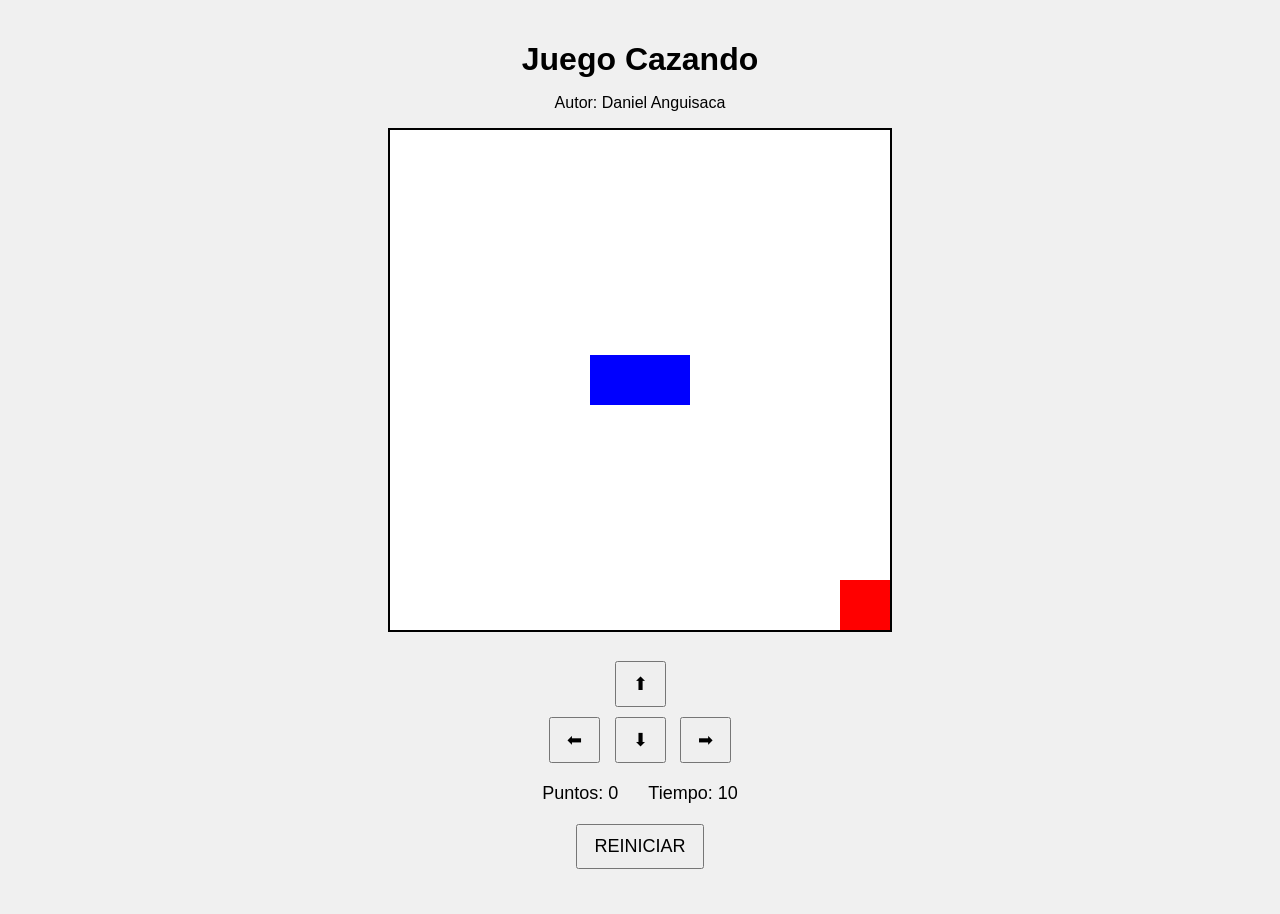
==== index.html @ 3e791eec "juego renombrado" ====
<!DOCTYPE html>
<html>
<head>
  <title>Juego Cazando</title>
  <link rel="stylesheet" href="cazando.css"/>
  <script src="utilitarios.js"></script>
</head>
<body onload="iniciarJuego()">

  <h1>Juego Cazando</h1>
  <p>Autor: Daniel Anguisaca</p>
  <canvas id="areaJuego" width="500" height="500"></canvas>
  <div class="controles">
    <button onclick="moverArriba();">⬆</button>
    <br>
    <button onclick="moverIzquierda();">⬅</button>
    <button onclick="moverAbajo();">⬇</button>
    <button onclick="moverDerecha();">➡</button>
  </div>


  <div class="panel">
    <span>Puntos: <span id="puntos">0</span></span>
    <span>Tiempo: <span id="tiempo">10</span></span>
  </div>

    <button onclick="reiniciar();">REINICIAR</button>

  <p id="mensaje"></p>

  <script src="cazando.js"></script>

</body>
</html>
---- cazando.css ----
body {
  text-align: center;
  font-family: Arial, sans-serif;
  background: #f0f0f0;
  margin: 0;
  padding: 20px;
}

h1 {
  margin-bottom: 5px;
}

.panel {
  margin: 15px 0;
  font-size: 18px;
  display: flex;
  justify-content: center;
  gap: 30px;
}

canvas {
  background: white;
  border: 2px solid black;
}

.controles {
  margin-top: 20px;
}

button {
  margin: 5px;
  padding: 10px 16px;
  font-size: 18px;
  cursor: pointer;
}

#mensaje {
  font-size: 20px;
  font-weight: bold;
  color: darkred;
  margin-top: 15px;
}
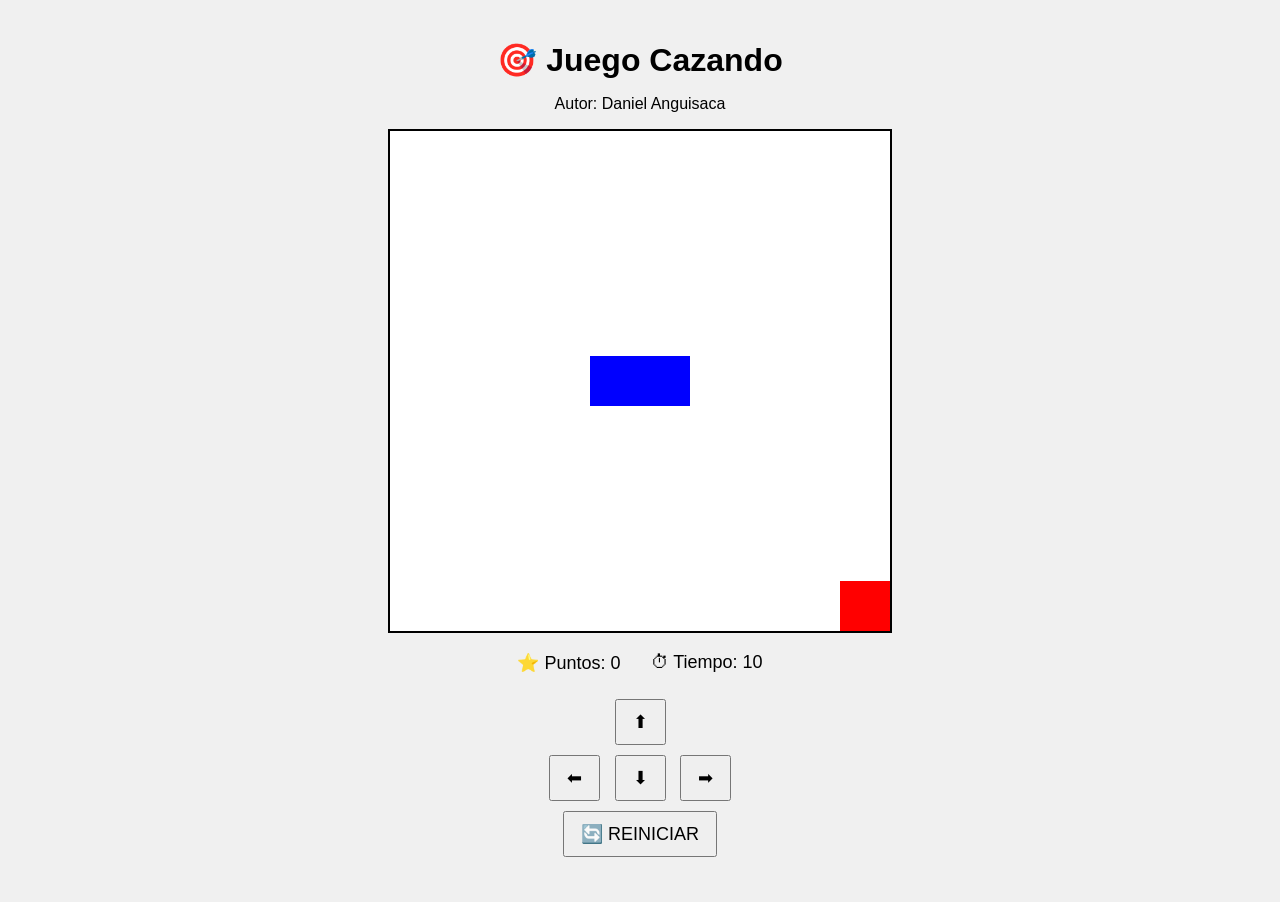
==== commit f6c8093c: "mejorando el estilo de la pagina intento1" ====
--- a/index.html
+++ b/index.html
@@ -5,28 +5,35 @@
   <link rel="stylesheet" href="cazando.css"/>
   <script src="utilitarios.js"></script>
 </head>
+
 <body onload="iniciarJuego()">
 
-  <h1>Juego Cazando</h1>
-  <p>Autor: Daniel Anguisaca</p>
-  <canvas id="areaJuego" width="500" height="500"></canvas>
-  <div class="controles">
-    <button onclick="moverArriba();">⬆</button>
-    <br>
-    <button onclick="moverIzquierda();">⬅</button>
-    <button onclick="moverAbajo();">⬇</button>
-    <button onclick="moverDerecha();">➡</button>
+  <div class="contenedor">
+
+    <h1>🎯 Juego Cazando</h1>
+    <p class="autor">Autor: Daniel Anguisaca</p>
+
+    <canvas id="areaJuego" width="500" height="500"></canvas>
+
+    <div class="panel">
+      <span>⭐ Puntos: <span id="puntos">0</span></span>
+      <span>⏱ Tiempo: <span id="tiempo">10</span></span>
+    </div>
+
+    <div class="controles">
+      <button onclick="moverArriba();">⬆</button>
+      <div>
+        <button onclick="moverIzquierda();">⬅</button>
+        <button onclick="moverAbajo();">⬇</button>
+        <button onclick="moverDerecha();">➡</button>
+      </div>
+    </div>
+
+    <button class="reiniciar" onclick="reiniciar();">🔄 REINICIAR</button>
+
+    <p id="mensaje"></p>
+
   </div>
-
-
-  <div class="panel">
-    <span>Puntos: <span id="puntos">0</span></span>
-    <span>Tiempo: <span id="tiempo">10</span></span>
-  </div>
-
-    <button onclick="reiniciar();">REINICIAR</button>
-
-  <p id="mensaje"></p>
 
   <script src="cazando.js"></script>
 
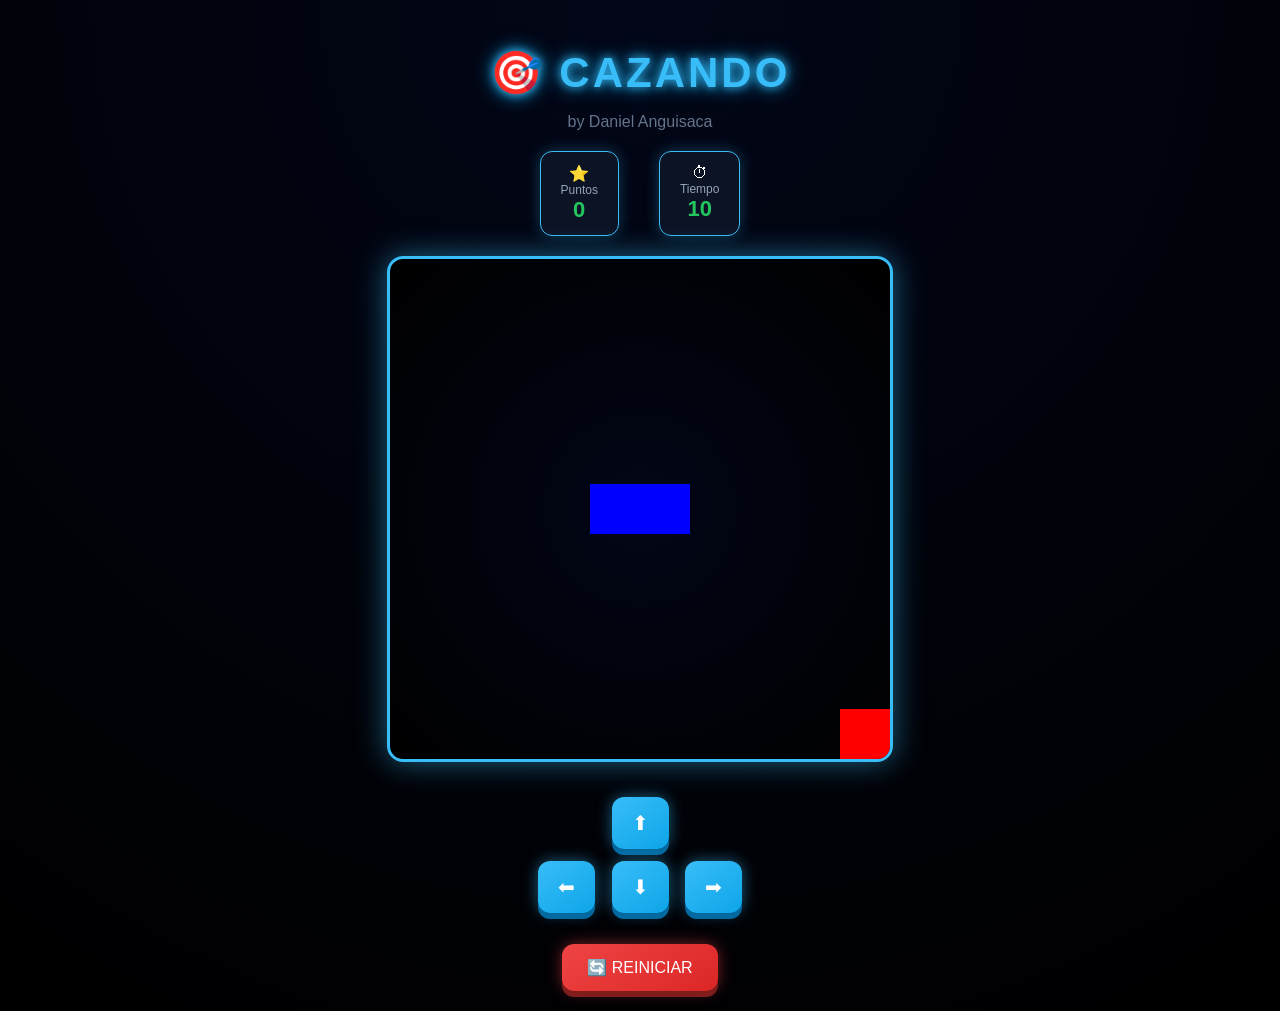
==== commit 99a3b75e: "juego visualmente mejorado" ====
--- a/index.html
+++ b/index.html
@@ -8,30 +8,42 @@
 
 <body onload="iniciarJuego()">
 
-  <div class="contenedor">
+  <div class="game-ui">
 
-    <h1>🎯 Juego Cazando</h1>
-    <p class="autor">Autor: Daniel Anguisaca</p>
+    <header class="top-bar">
+      <h1>🎯 CAZANDO</h1>
+      <p class="autor">by Daniel Anguisaca</p>
+    </header>
 
-    <canvas id="areaJuego" width="500" height="500"></canvas>
-
-    <div class="panel">
-      <span>⭐ Puntos: <span id="puntos">0</span></span>
-      <span>⏱ Tiempo: <span id="tiempo">10</span></span>
-    </div>
-
-    <div class="controles">
-      <button onclick="moverArriba();">⬆</button>
-      <div>
-        <button onclick="moverIzquierda();">⬅</button>
-        <button onclick="moverAbajo();">⬇</button>
-        <button onclick="moverDerecha();">➡</button>
+    <div class="hud">
+      <div class="stat">
+        ⭐ <span>Puntos</span>
+        <strong id="puntos">0</strong>
+      </div>
+      <div class="stat">
+        ⏱ <span>Tiempo</span>
+        <strong id="tiempo">10</strong>
       </div>
     </div>
 
-    <button class="reiniciar" onclick="reiniciar();">🔄 REINICIAR</button>
+    <div class="game-container">
+      <canvas id="areaJuego" width="500" height="500"></canvas>
 
-    <p id="mensaje"></p>
+      <div class="overlay">
+        <p id="mensaje"></p>
+      </div>
+    </div>
+
+    <div class="controls">
+      <button onclick="moverArriba()">⬆</button>
+      <div class="middle">
+        <button onclick="moverIzquierda()">⬅</button>
+        <button onclick="moverAbajo()">⬇</button>
+        <button onclick="moverDerecha()">➡</button>
+      </div>
+    </div>
+
+    <button class="btn-restart" onclick="reiniciar()">🔄 REINICIAR</button>
 
   </div>
 
--- a/cazando.css
+++ b/cazando.css
@@ -1,42 +1,141 @@
 body {
+  margin: 0;
+  font-family: 'Orbitron', sans-serif;
+  background: radial-gradient(circle at top, #020617, #000);
+  color: white;
+  overflow-x: hidden;
+}
+
+/* CONTENEDOR GENERAL */
+.game-ui {
+  max-width: 900px;
+  margin: auto;
   text-align: center;
-  font-family: Arial, sans-serif;
-  background: #f0f0f0;
-  margin: 0;
   padding: 20px;
 }
 
-h1 {
+/* HEADER */
+.top-bar h1 {
+  font-size: 42px;
+  letter-spacing: 3px;
+  color: #38bdf8;
+  text-shadow: 0 0 10px #38bdf8, 0 0 20px #0ea5e9;
   margin-bottom: 5px;
 }
 
-.panel {
-  margin: 15px 0;
-  font-size: 18px;
+.autor {
+  color: #64748b;
+  margin-bottom: 20px;
+}
+
+/* HUD */
+.hud {
   display: flex;
   justify-content: center;
-  gap: 30px;
+  gap: 40px;
+  margin-bottom: 20px;
+}
+
+.stat {
+  background: rgba(15, 23, 42, 0.8);
+  padding: 12px 20px;
+  border-radius: 12px;
+  border: 1px solid #38bdf8;
+  box-shadow: 0 0 15px rgba(56, 189, 248, 0.3);
+}
+
+.stat span {
+  display: block;
+  font-size: 12px;
+  color: #94a3b8;
+}
+
+.stat strong {
+  font-size: 22px;
+  color: #22c55e;
+}
+
+/* CANVAS */
+.game-container {
+  position: relative;
+  display: inline-block;
 }
 
 canvas {
-  background: white;
-  border: 2px solid black;
+  border-radius: 16px;
+  border: 3px solid #38bdf8;
+  background: radial-gradient(circle, #020617, #000);
+  box-shadow: 0 0 30px rgba(56, 189, 248, 0.5);
 }
 
-.controles {
-  margin-top: 20px;
-}
-
-button {
-  margin: 5px;
-  padding: 10px 16px;
-  font-size: 18px;
-  cursor: pointer;
+/* MENSAJE OVERLAY */
+.overlay {
+  position: absolute;
+  top: 0;
+  left: 0;
+  width: 100%;
+  height: 100%;
+  pointer-events: none;
 }
 
 #mensaje {
+  position: absolute;
+  top: 40%;
+  width: 100%;
+  font-size: 28px;
+  font-weight: bold;
+  color: #f87171;
+  text-shadow: 0 0 10px red;
+}
+
+/* CONTROLES */
+.controls {
+  margin-top: 25px;
+}
+
+.controls button {
+  margin: 6px;
+  padding: 14px 20px;
   font-size: 20px;
-  font-weight: bold;
-  color: darkred;
-  margin-top: 15px;
+  border: none;
+  border-radius: 12px;
+  cursor: pointer;
+  color: white;
+  background: linear-gradient(145deg, #38bdf8, #0ea5e9);
+  box-shadow: 0 6px 0 #0369a1, 0 0 15px rgba(56,189,248,0.5);
+  transition: all 0.15s ease;
+}
+
+/* HOVER */
+.controls button:hover {
+  transform: translateY(-3px);
+  box-shadow: 0 10px 0 #0369a1, 0 0 25px #38bdf8;
+}
+
+/* CLICK */
+.controls button:active {
+  transform: translateY(4px);
+  box-shadow: 0 2px 0 #0369a1;
+}
+
+/* BOTÓN REINICIAR */
+.btn-restart {
+  margin-top: 25px;
+  padding: 14px 25px;
+  font-size: 16px;
+  border-radius: 12px;
+  border: none;
+  background: linear-gradient(145deg, #ef4444, #dc2626);
+  color: white;
+  cursor: pointer;
+  box-shadow: 0 6px 0 #7f1d1d, 0 0 15px rgba(239,68,68,0.5);
+  transition: 0.2s;
+}
+
+.btn-restart:hover {
+  transform: scale(1.05);
+}
+
+.btn-restart:active {
+  transform: scale(0.95);
 }
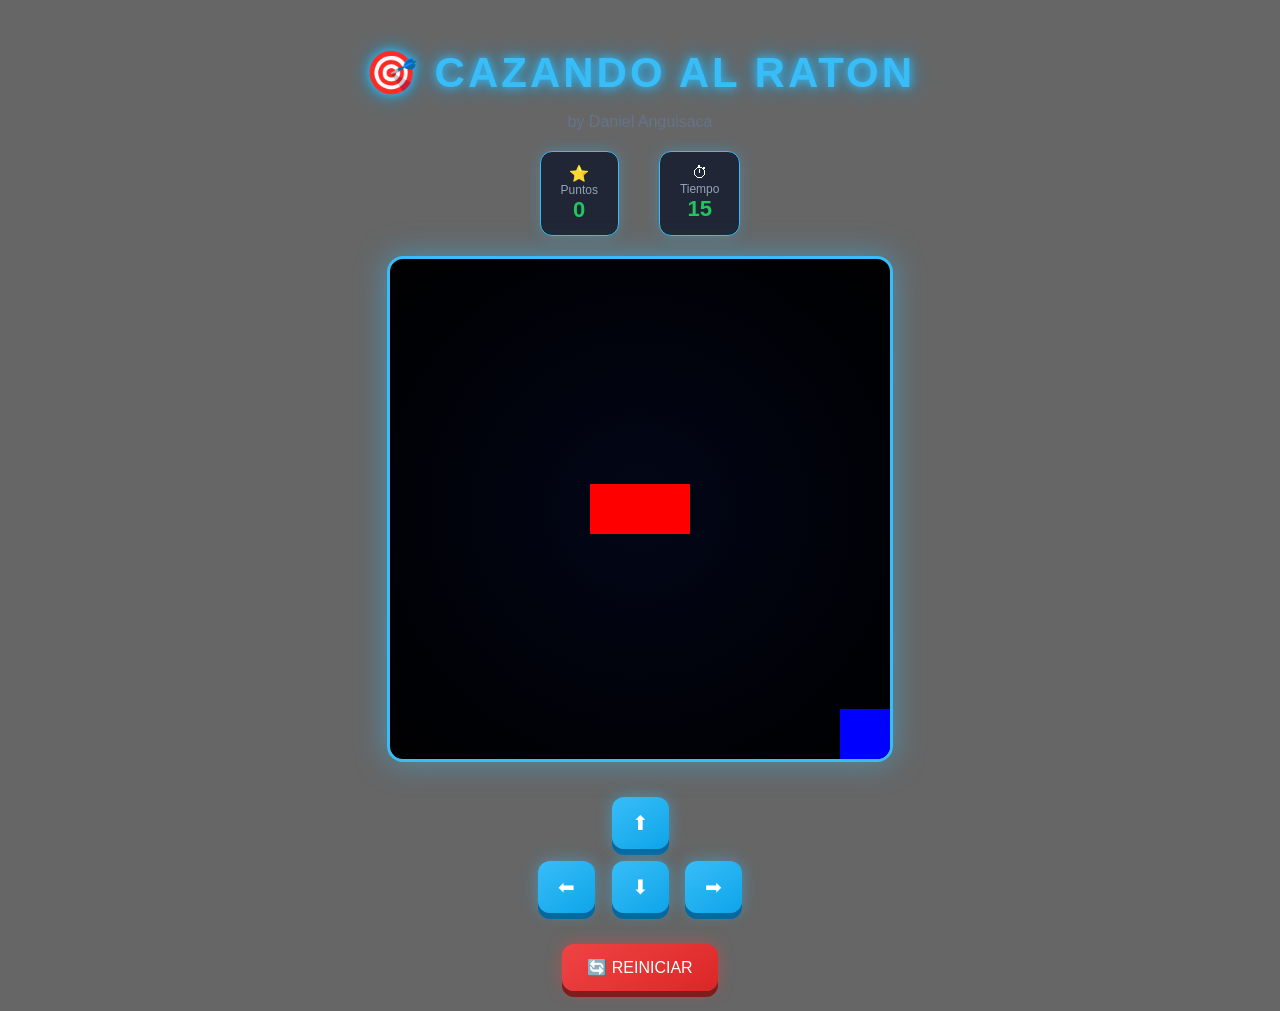
==== commit b6b11f23: "cambio funcionalidad de botones y nombre" ====
--- a/index.html
+++ b/index.html
@@ -11,7 +11,7 @@
   <div class="game-ui">
 
     <header class="top-bar">
-      <h1>🎯 CAZANDO</h1>
+      <h1>🎯 CAZANDO AL RATON</h1>
       <p class="autor">by Daniel Anguisaca</p>
     </header>
 
@@ -22,7 +22,7 @@
       </div>
       <div class="stat">
         ⏱ <span>Tiempo</span>
-        <strong id="tiempo">10</strong>
+        <strong id="tiempo">15</strong>
       </div>
     </div>
 
--- a/cazando.css
+++ b/cazando.css
@@ -1,9 +1,19 @@
+
 body {
   margin: 0;
   font-family: 'Orbitron', sans-serif;
-  background: radial-gradient(circle at top, #020617, #000);
   color: white;
   overflow-x: hidden;
+
+  /* 👇 IMAGEN */
+  background-image: url("https://images.unsplash.com/photo-1511512578047-dfb367046420");
+  background-size: cover;
+  background-position: center;
+  background-repeat: no-repeat;
+
+  /* 👇 CAPA OSCURA ENCIMA (PRO) */
+  background-color: rgba(0,0,0,0.6);
+  background-blend-mode: darken;
 }
 
 /* CONTENEDOR GENERAL */
